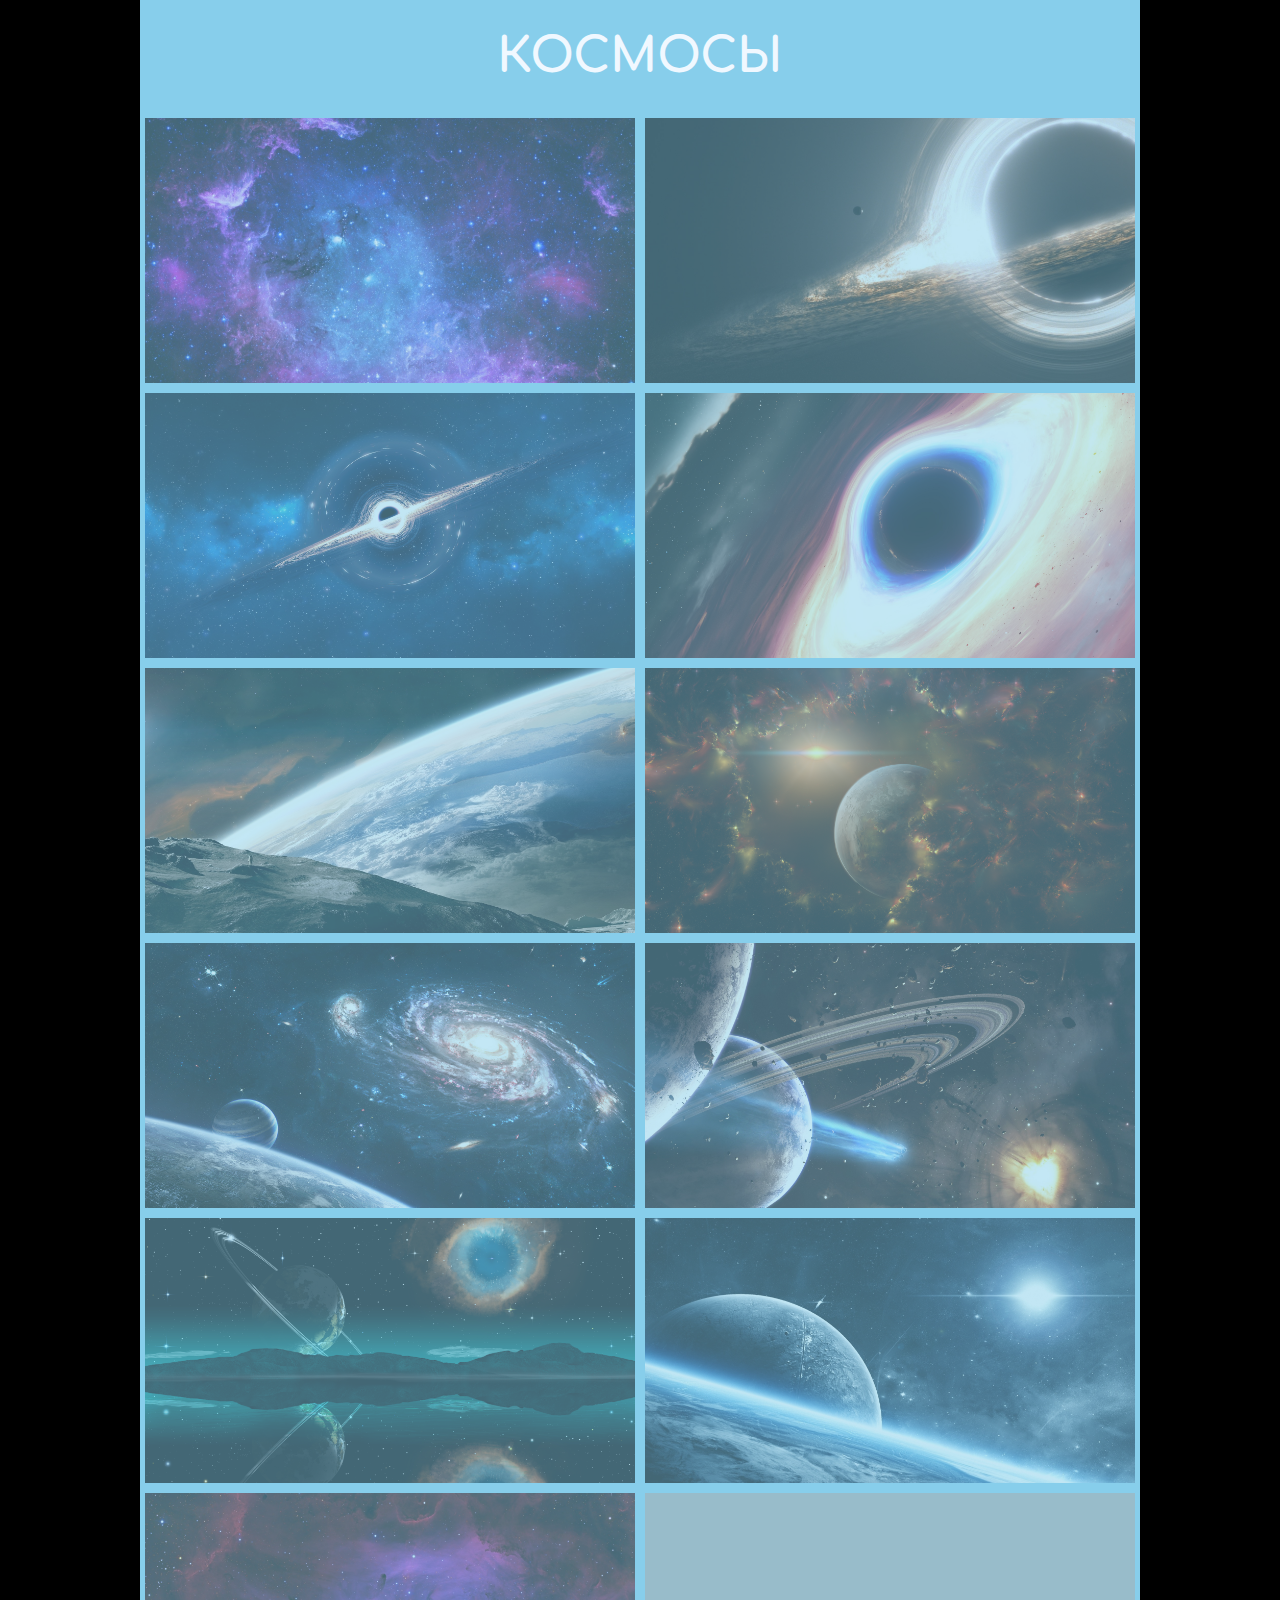
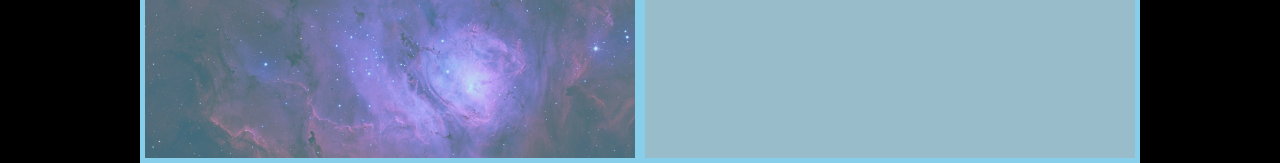
==== index.html @ ebbb54c8 "Add files via upload" ====
<!DOCTYPE html>
<html>
<head>
	<meta charset="utf-8">
	<meta name="viewport" content="width=device-width, initial-scale=1">
	<title>Галерея космоса</title>
	<link rel="stylesheet" type="text/css" href="css/main.css"></li>
	<link rel="stylesheet" type="text/css" href="css/media.css"></li>
</head>
<body>
	<main class="main">
		<h1 class="heading">КОСМОСЫ</h1>
		<a href="img/1.jpg" class="img_link" target="_blank"><div class="item" style="background-image: url(img/1.jpg);"></div></a>
		<a href="img/2.jpg" class="img_link" target="_blank"><div class="item" style="background-image: url(img/2.jpg);"></div></a>
		<a href="img/3.jpg" class="img_link" target="_blank"><div class="item" style="background-image: url(img/3.jpg);"></div></a>
		<a href="img/4.jpg" class="img_link" target="_blank"><div class="item" style="background-image: url(img/4.jpg);"></div></a>
		<a href="img/5.jpg" class="img_link" target="_blank"><div class="item" style="background-image: url(img/5.jpg);"></div></a>
		<a href="img/6.jpg" class="img_link" target="_blank"><div class="item" style="background-image: url(img/6.jpg);"></div></a>
		<a href="img/7.jpg" class="img_link" target="_blank"><div class="item" style="background-image: url(img/7.jpg);"></div></a>
		<a href="img/8.jpg" class="img_link" target="_blank"><div class="item" style="background-image: url(img/8.jpg);"></div></a>
		<a href="img/9.jpg" class="img_link" target="_blank"><div class="item" style="background-image: url(img/9.jpg);"></div></a>
		<a href="img/10.jpg" class="img_link" target="_blank"><div class="item" style="background-image: url(img/10.jpg);"></div></a>
		<a href="img/11.jpg" class="img_link" target="_blank"><div class="item" style="background-image: url(img/11.jpg);"></div></a>
		<a href="img/12.jpg" class="img_link" target="_blank"><div class="item" style="background-image: url(img/12.jpg);"></div></a>

	</main>
</body>
</html>


<!-- (div.item>img[src=img/$@2.jpg])*2  - emmet scrypt
	(div.item>img[src=img/$@9.jpg alt=картинка height="265px" width="490px"])*3
---- css/main.css ----
@import url('https://fonts.googleapis.com/css2?family=Comfortaa:wght@300&display=swap');
*{
	padding: 0;
	margin: 0;
	box-sizing: border-box;
}
body{
	background-color: black;
}


.main{
	background-color: skyblue;
	background-image: img/1.jpg;
	display: flex;
	width: 95%;
	max-width: 1000px;
	margin: auto;
	box-shadow: 0 0 10px 1px rgba(0, 0, 0, 0.3);
	flex-wrap: wrap;
}
.item{
	max-height: 265px;
	max-width: 490px;
	height: calc(95vw / 2 / 16 * 9);
	width: calc(90vw - 10px);
	background-color: darkgrey;
	background-position: center;
	background-size: cover;
}
.heading{
	font-size: 48px;
	text-align: center;
	width: 100%;
	padding: 30px 0;
	font-family: 'Comfortaa';
	color: aliceblue;
}
.img_link{
	margin: 5px;
	display: block;
	opacity: 0.5;
	transition: opacity 0.6s ease-in, transform: 0.6s ease-out, box-shadow 1s ease-in-out;
}
.img_link:hover{
	opacity: 1;
	transition: 0.4s ease-in;
	transform: scale(1.2) rotate(10deg);
	z-index: 10;
	box-shadow: 0 0 200px 30px rgba(0,0,150,0.7);

}
---- css/media.css ----
@media all and (max-width: 768px){
	.item{
		max-height: initial;
		max-width: initial;
		width: 95vw;
		height: calc(95vw / 16 * 9);
	}
	.img_link {
		margin: 5px 0;
	}
}
@media all and (min-width: 1200px){
	.img_link:hover{
		opacity: 1;
		transition: 0.4s ease-in;
		transform: scale(1.2) rotate(10deg);
		z-index: 10;
		box-shadow: 0 0 200px 30px rgba(0,0,150,0.7);
	}
}
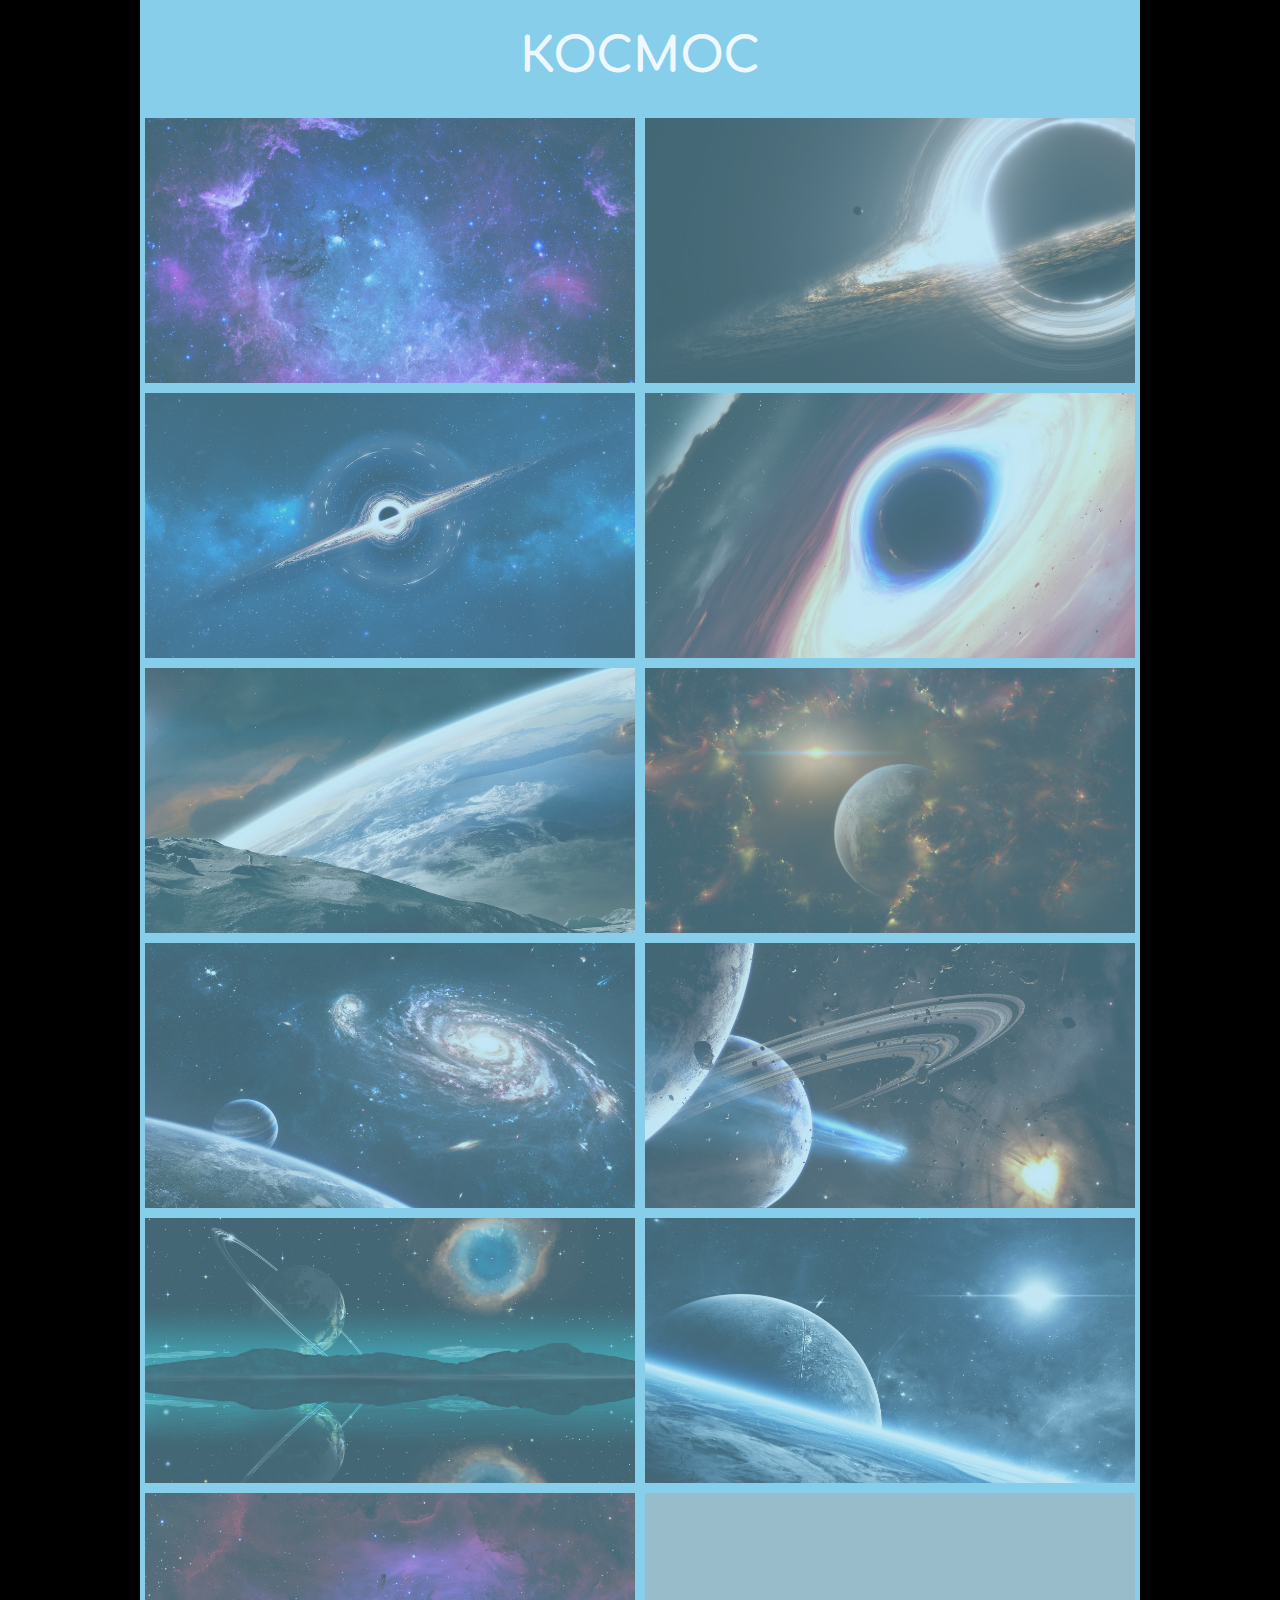
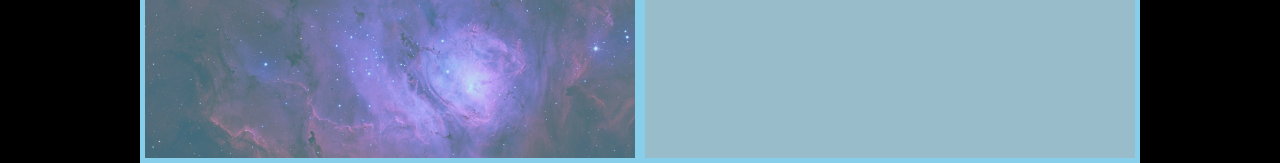
==== commit 154cc0df: "Update index.html" ====
--- a/index.html
+++ b/index.html
@@ -9,7 +9,7 @@
 </head>
 <body>
 	<main class="main">
-		<h1 class="heading">КОСМОСЫ</h1>
+		<h1 class="heading">КОСМОС</h1>
 		<a href="img/1.jpg" class="img_link" target="_blank"><div class="item" style="background-image: url(img/1.jpg);"></div></a>
 		<a href="img/2.jpg" class="img_link" target="_blank"><div class="item" style="background-image: url(img/2.jpg);"></div></a>
 		<a href="img/3.jpg" class="img_link" target="_blank"><div class="item" style="background-image: url(img/3.jpg);"></div></a>
@@ -29,4 +29,4 @@
 
 
 <!-- (div.item>img[src=img/$@2.jpg])*2  - emmet scrypt
-	(div.item>img[src=img/$@9.jpg alt=картинка height="265px" width="490px"])*3	+	(div.item>img[src=img/$@9.jpg alt=картинка height="265px" width="490px"])*3	
